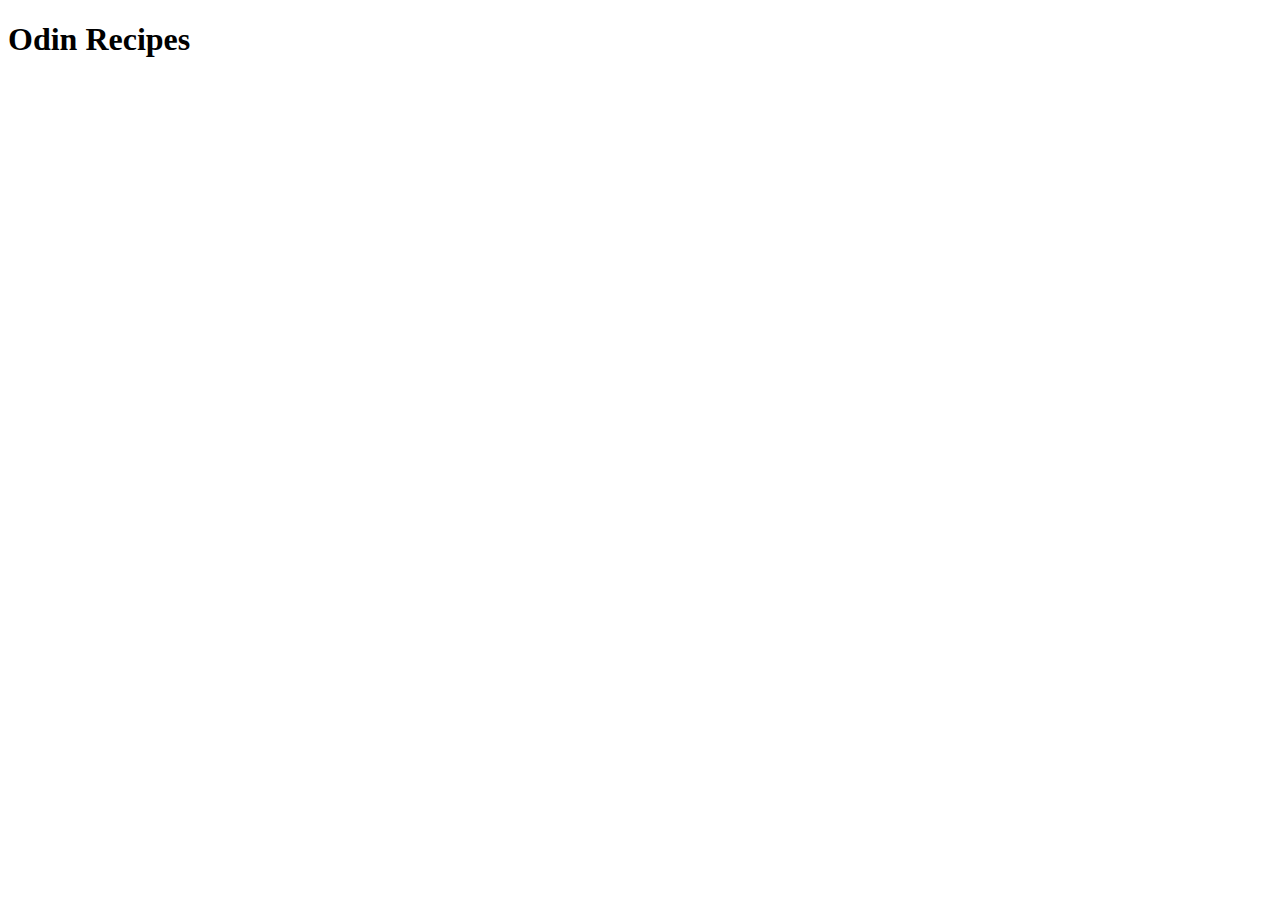
==== index.html @ 773ba6b6 "Create intitial structure" ====
<!DOCTYPE html>
<html lang="en">
<head>
    <meta charset="UTF-8">
    <meta name="viewport" content="width=device-width, initial-scale=1.0">
    <title>Document</title>
</head>
<body>
    <h1>Odin Recipes</h1>
</body>
</html>
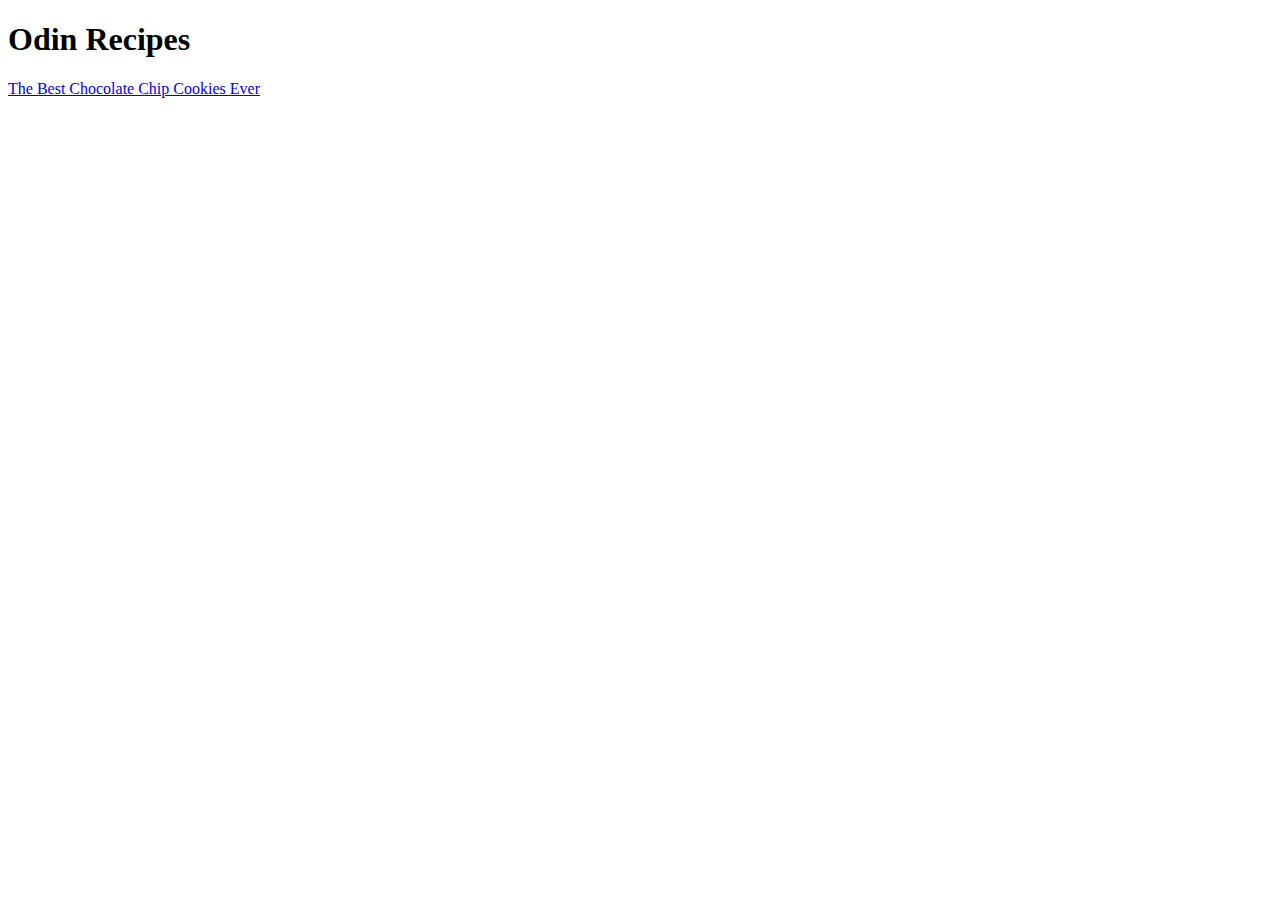
==== commit 7810c079: "Add a recipe link" ====
--- a/index.html
+++ b/index.html
@@ -7,5 +7,6 @@
 </head>
 <body>
     <h1>Odin Recipes</h1>
+    <a href="recipes/chocolate-chip-cookies.html">The Best Chocolate Chip Cookies Ever</a>
 </body>
 </html>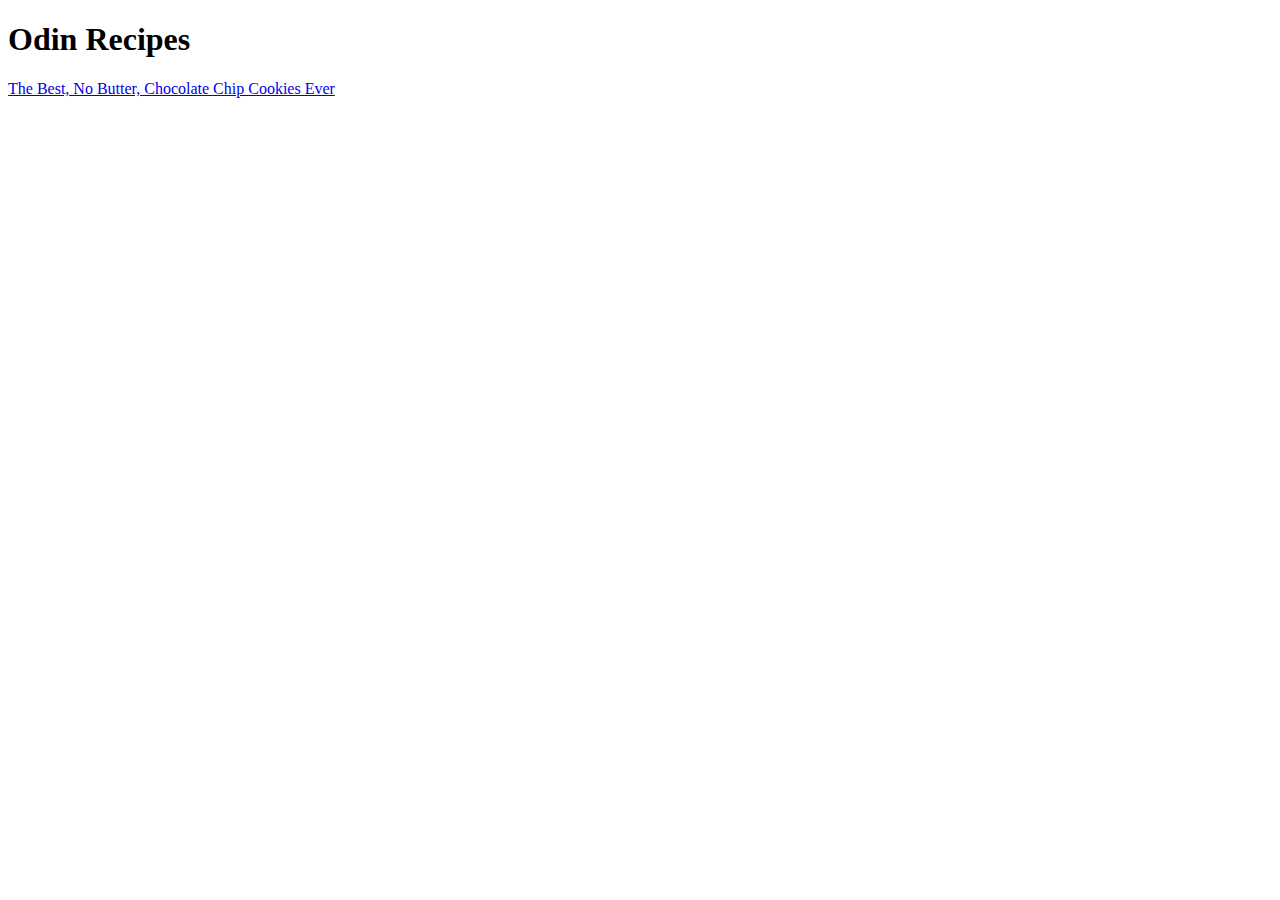
==== commit e8b54348: "Fix name of first link" ====
--- a/index.html
+++ b/index.html
@@ -7,6 +7,6 @@
 </head>
 <body>
     <h1>Odin Recipes</h1>
-    <a href="recipes/chocolate-chip-cookies.html">The Best Chocolate Chip Cookies Ever</a>
+    <a href="recipes/chocolate-chip-cookies.html">The Best, No Butter, Chocolate Chip Cookies Ever</a>
 </body>
 </html>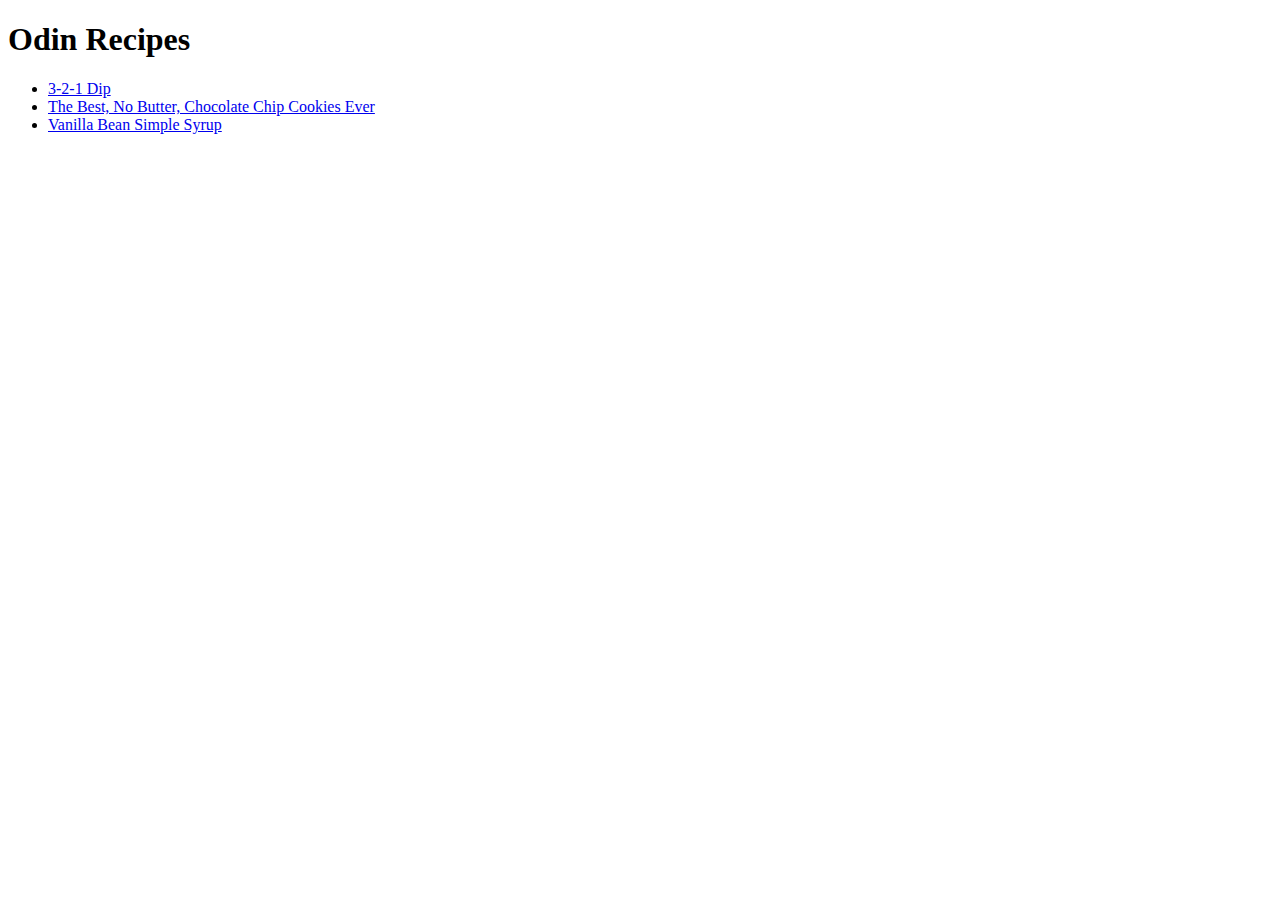
==== commit ed1e2faf: "Add recipe links" ====
--- a/index.html
+++ b/index.html
@@ -3,10 +3,14 @@
 <head>
     <meta charset="UTF-8">
     <meta name="viewport" content="width=device-width, initial-scale=1.0">
-    <title>Document</title>
+    <title>Odin Recipes</title>
 </head>
 <body>
     <h1>Odin Recipes</h1>
-    <a href="recipes/chocolate-chip-cookies.html">The Best, No Butter, Chocolate Chip Cookies Ever</a>
+    <ul>
+        <li><a href="recipes/3-2-1-dip.html">3-2-1 Dip</a></li>
+        <li><a href="recipes/chocolate-chip-cookies.html">The Best, No Butter, Chocolate Chip Cookies Ever</a></li>
+        <li><a href="recipes/vanilla-simple-syrup.html">Vanilla Bean Simple Syrup</a></li>
+    </ul>
 </body>
 </html>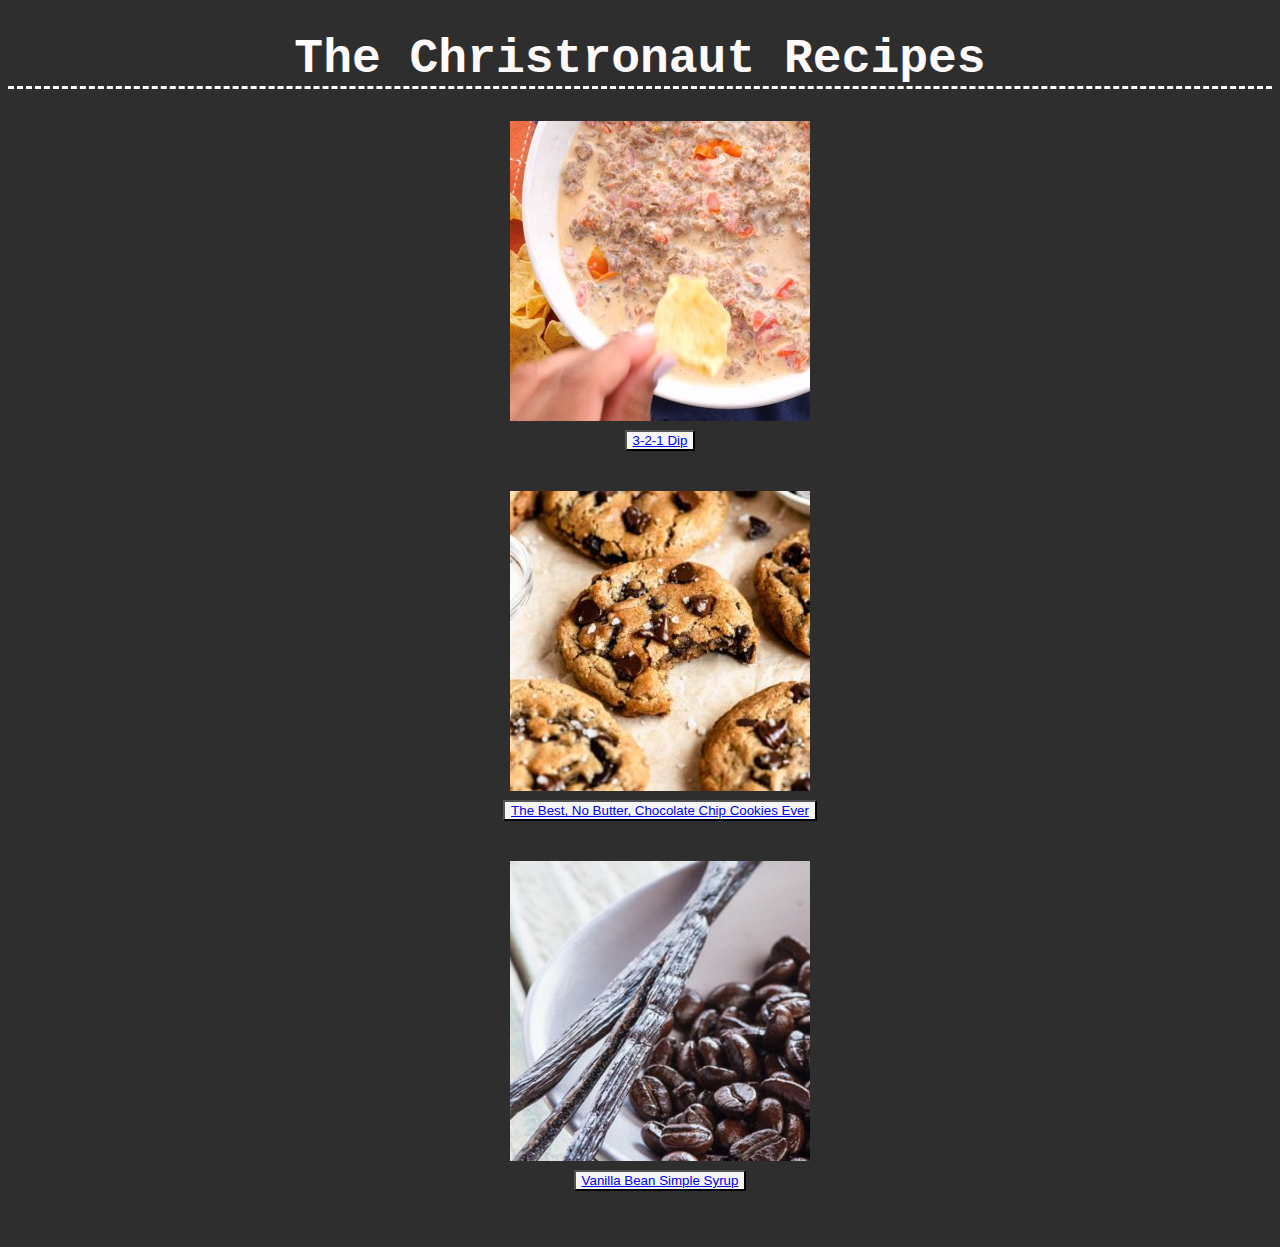
==== commit e58d302e: "Add CSS" ====
--- a/index.html
+++ b/index.html
@@ -1,16 +1,20 @@
 <!DOCTYPE html>
 <html lang="en">
 <head>
+    <link rel="stylesheet" href="style.css">
     <meta charset="UTF-8">
     <meta name="viewport" content="width=device-width, initial-scale=1.0">
-    <title>Odin Recipes</title>
+    <title>The Christronaut Recipes</title>
 </head>
 <body>
-    <h1>Odin Recipes</h1>
+    <h1>The Christronaut Recipes</h1>
     <ul>
-        <li><a href="recipes/3-2-1-dip.html">3-2-1 Dip</a></li>
-        <li><a href="recipes/chocolate-chip-cookies.html">The Best, No Butter, Chocolate Chip Cookies Ever</a></li>
-        <li><a href="recipes/vanilla-simple-syrup.html">Vanilla Bean Simple Syrup</a></li>
+        <li class="main"><img src="images/3-2-1-Dip-300x300.jpg" alt="3-2-1-dip"></li>
+        <li class="main"><button><a href="recipes/3-2-1-dip.html">3-2-1 Dip</a></button></li>
+        <li class="main"><img src="images/No-Butter-Chocolate-Chip-Cookies-300x300.jpg" alt="Chocolate Chip Cookies"></li>
+        <li class="main"><button><a href="recipes/chocolate-chip-cookies.html">The Best, No Butter, Chocolate Chip Cookies Ever</a></button></li>
+        <li class="main"><img src="images/vanilla-simple-syrup.jpeg" alt="Vanilla and Coffee Beans"></li>
+        <li class="main"><button><a href="recipes/vanilla-simple-syrup.html">Vanilla Bean Simple Syrup</a></button></li>
     </ul>
 </body>
 </html>--- a/style.css
+++ b/style.css
@@ -0,0 +1,23 @@
+body {
+    background-color: rgb(46, 46, 46);
+    text-align: center;
+    color: snow;
+}
+.main {
+    list-style-type: none;
+}
+ul {
+    list-style-type: circle;
+    text-align: center;
+}
+h1 {
+    font-family: 'Courier New', Courier, monospace;
+    color: snow;
+    border-bottom: dashed white;
+    font-size: 48px;;
+}
+button {
+    margin-top: 5px;
+    margin-bottom: 40px;
+    background-color: whitesmoke;;
+}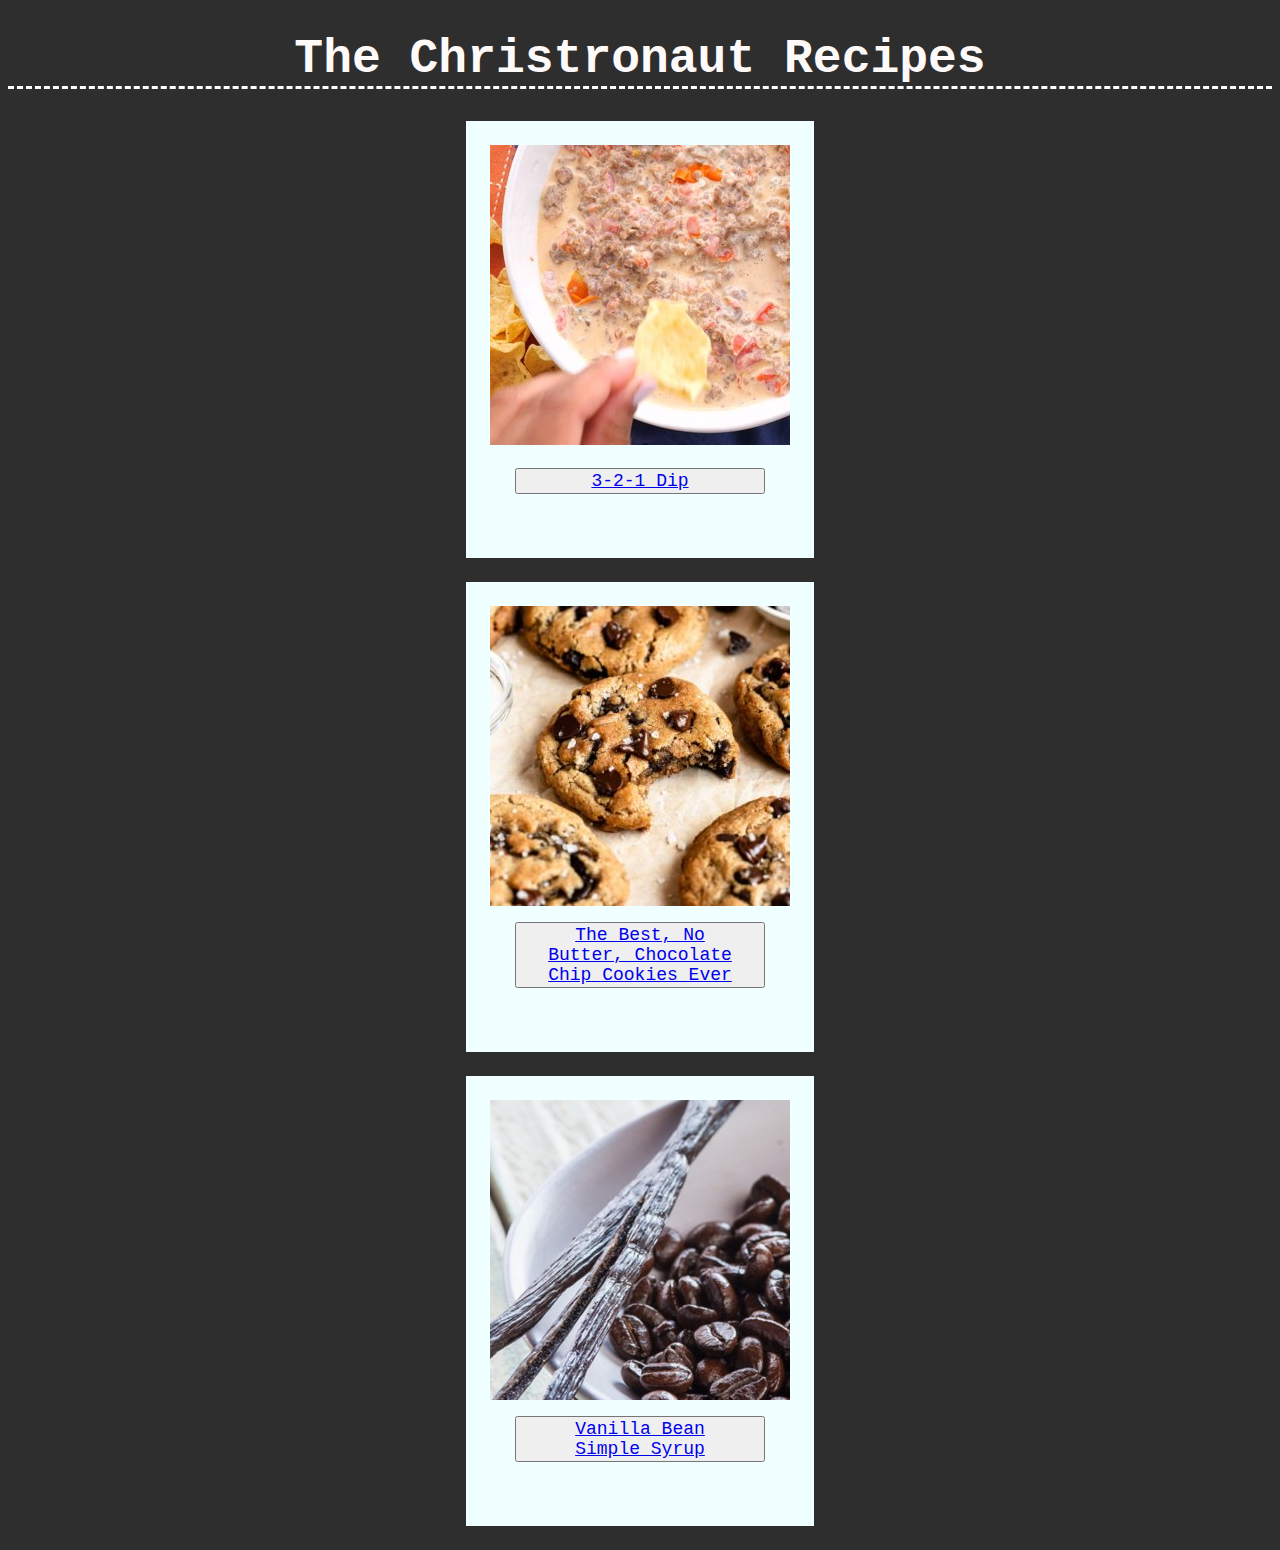
==== commit dda17335: "Update style using CSS boxes" ====
--- a/index.html
+++ b/index.html
@@ -8,13 +8,21 @@
 </head>
 <body>
     <h1>The Christronaut Recipes</h1>
-    <ul>
-        <li class="main"><img src="images/3-2-1-Dip-300x300.jpg" alt="3-2-1-dip"></li>
-        <li class="main"><button><a href="recipes/3-2-1-dip.html">3-2-1 Dip</a></button></li>
-        <li class="main"><img src="images/No-Butter-Chocolate-Chip-Cookies-300x300.jpg" alt="Chocolate Chip Cookies"></li>
-        <li class="main"><button><a href="recipes/chocolate-chip-cookies.html">The Best, No Butter, Chocolate Chip Cookies Ever</a></button></li>
-        <li class="main"><img src="images/vanilla-simple-syrup.jpeg" alt="Vanilla and Coffee Beans"></li>
-        <li class="main"><button><a href="recipes/vanilla-simple-syrup.html">Vanilla Bean Simple Syrup</a></button></li>
-    </ul>
+    <div class="main-list">
+        <ul>
+            <div class="mainblock">
+            <li class="main"><img src="images/3-2-1-Dip-300x300.jpg" alt="3-2-1-dip"></li>
+            <li class="main"><button><a href="recipes/3-2-1-dip.html">3-2-1 Dip</a></button></li>
+            </div>
+            <div class="mainblock">
+            <li class="main"><img src="images/No-Butter-Chocolate-Chip-Cookies-300x300.jpg" alt="Chocolate Chip Cookies"></li>
+            <li class="main"><button><a href="recipes/chocolate-chip-cookies.html">The Best, No Butter, Chocolate Chip Cookies Ever</a></button></li>
+            </div>
+            <div class="mainblock">
+            <li class="main"><img src="images/vanilla-simple-syrup.jpeg" alt="Vanilla and Coffee Beans"></li>
+            <li class="main"><button><a href="recipes/vanilla-simple-syrup.html">Vanilla Bean Simple Syrup</a></button></li>
+            </div>
+        </ul>
+    </div>
 </body>
 </html>--- a/style.css
+++ b/style.css
@@ -3,12 +3,36 @@
     text-align: center;
     color: snow;
 }
+.mainblock {
+    background-color: azure;
+    margin: auto;
+    width: fit-content;
+    padding: 24px;
+    margin-bottom: 24px;
+    color: rgb(46, 46, 46);
+}
+.list {
+    width: fit-content;
+    margin: auto;
+    text-align: left;
+    text
+}
+.block {
+    background-color: azure;
+    margin: auto;
+    width: 400px;
+    padding: 24px;
+    margin-bottom: 24px;
+    color: rgb(46, 46, 46); 
+}
 .main {
     list-style-type: none;
+    font-family: 'Courier New', Courier, monospace;
+    font-size: 36px;
 }
 ul {
     list-style-type: circle;
-    text-align: center;
+    padding: 0;
 }
 h1 {
     font-family: 'Courier New', Courier, monospace;
@@ -19,5 +43,9 @@
 button {
     margin-top: 5px;
     margin-bottom: 40px;
-    background-color: whitesmoke;;
+    background-color: rgb(46, 46, 46)
+    padding: 10px; padding-left: 30px; padding-right: 30px;
+    font-family: 'Courier New', Courier, monospace;
+    font-size: 18px;
+    width: 250px;
 }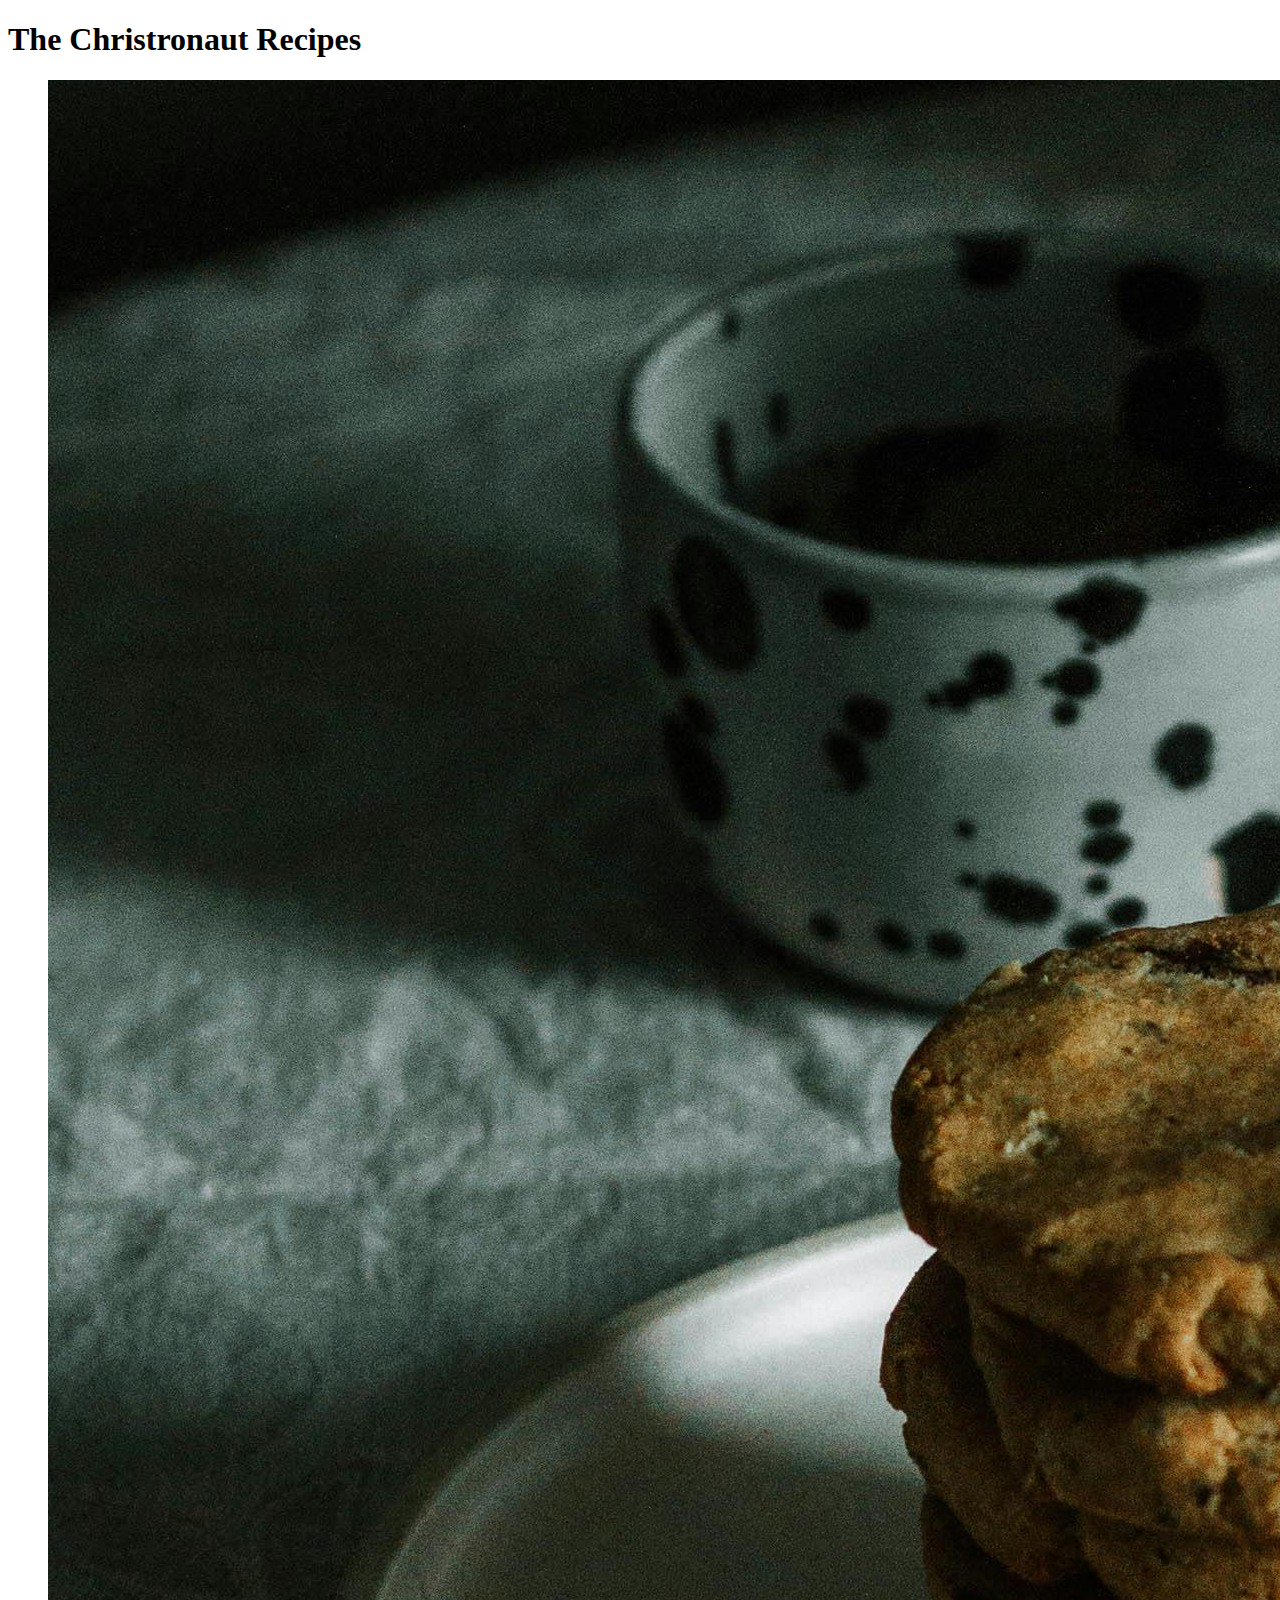
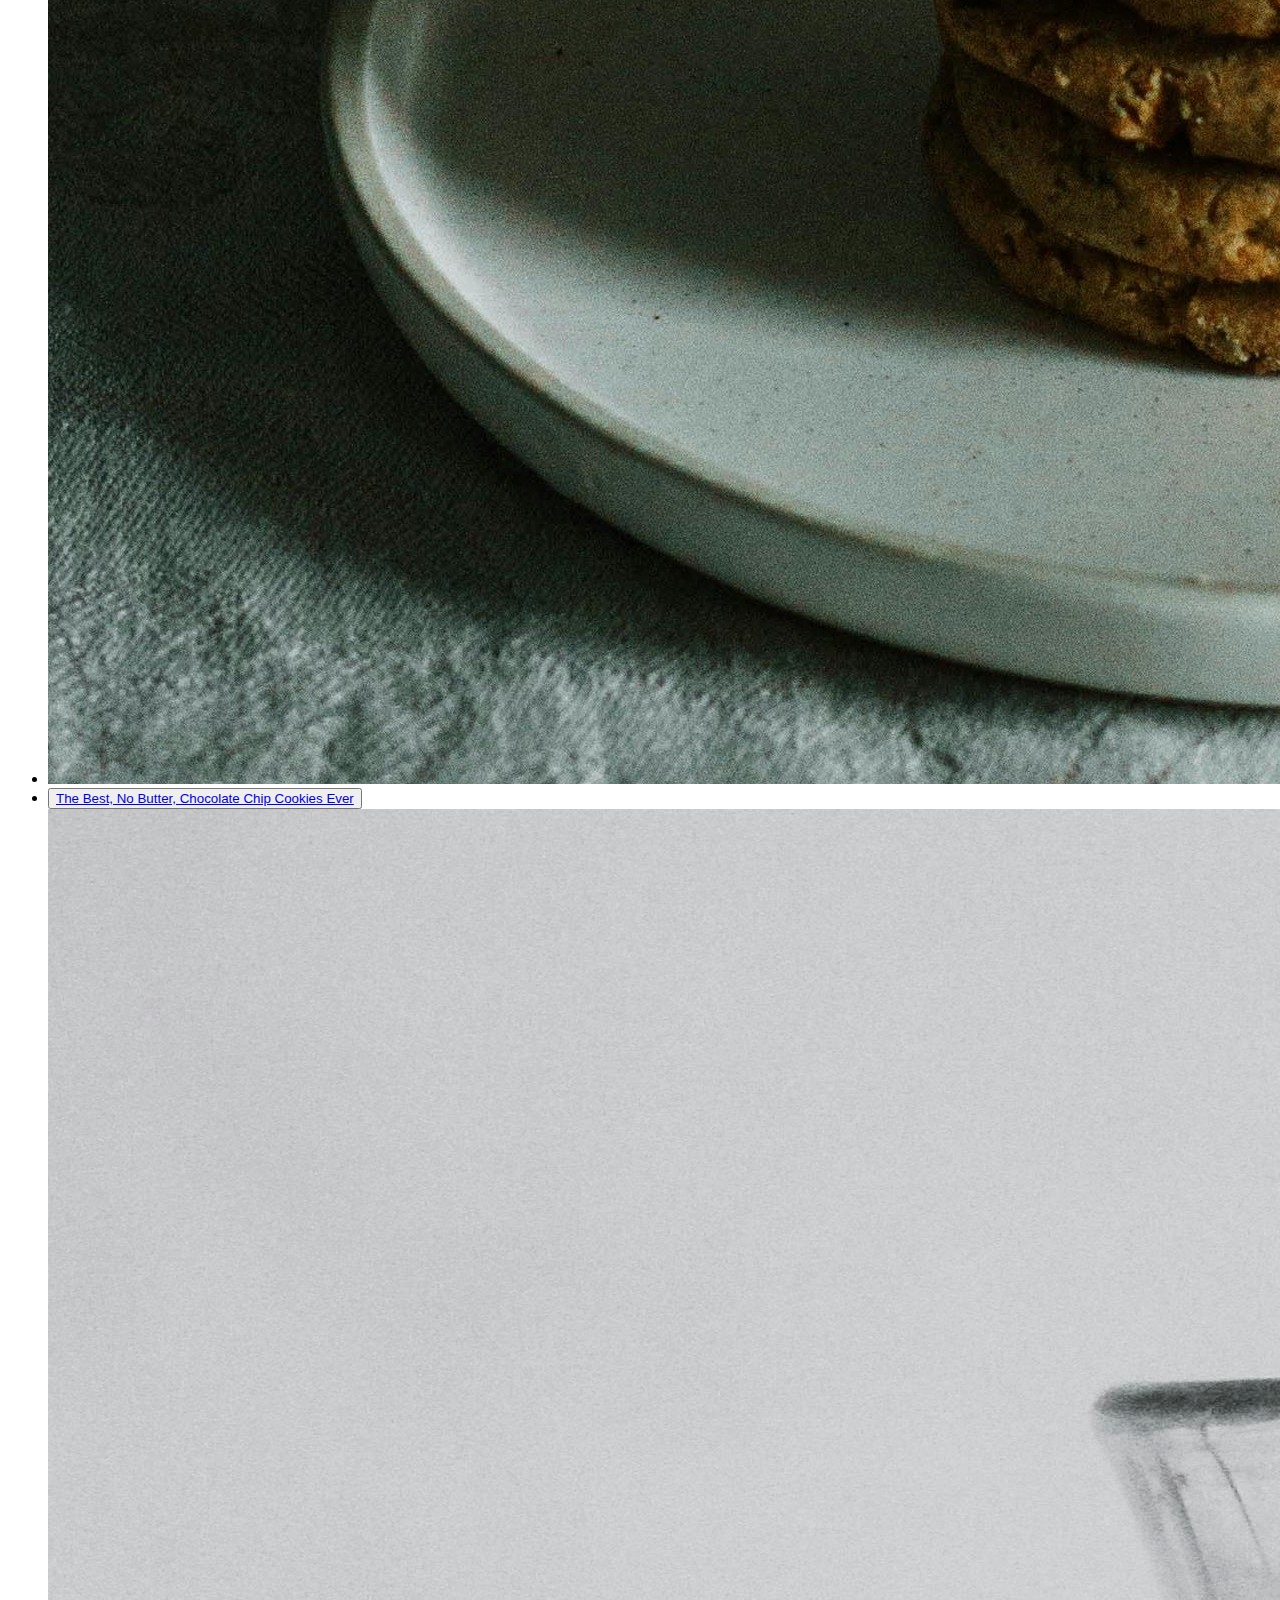
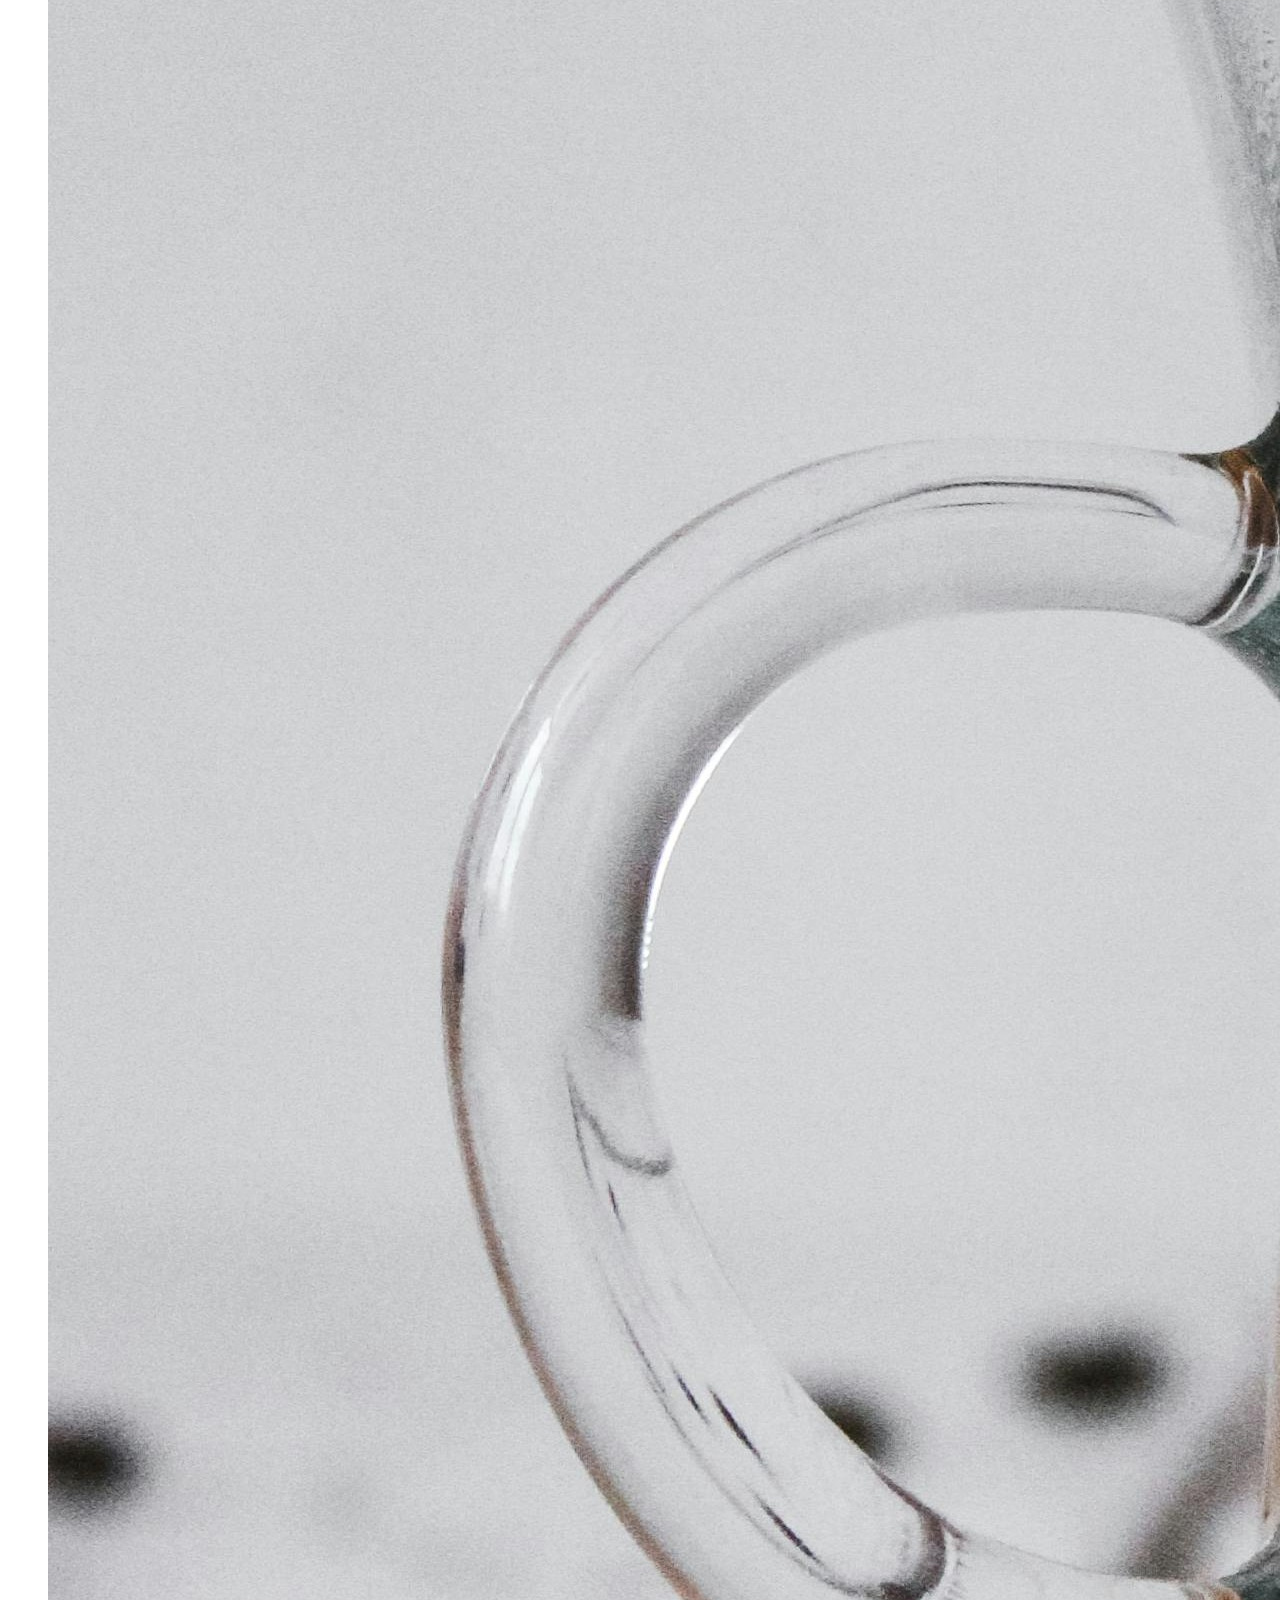
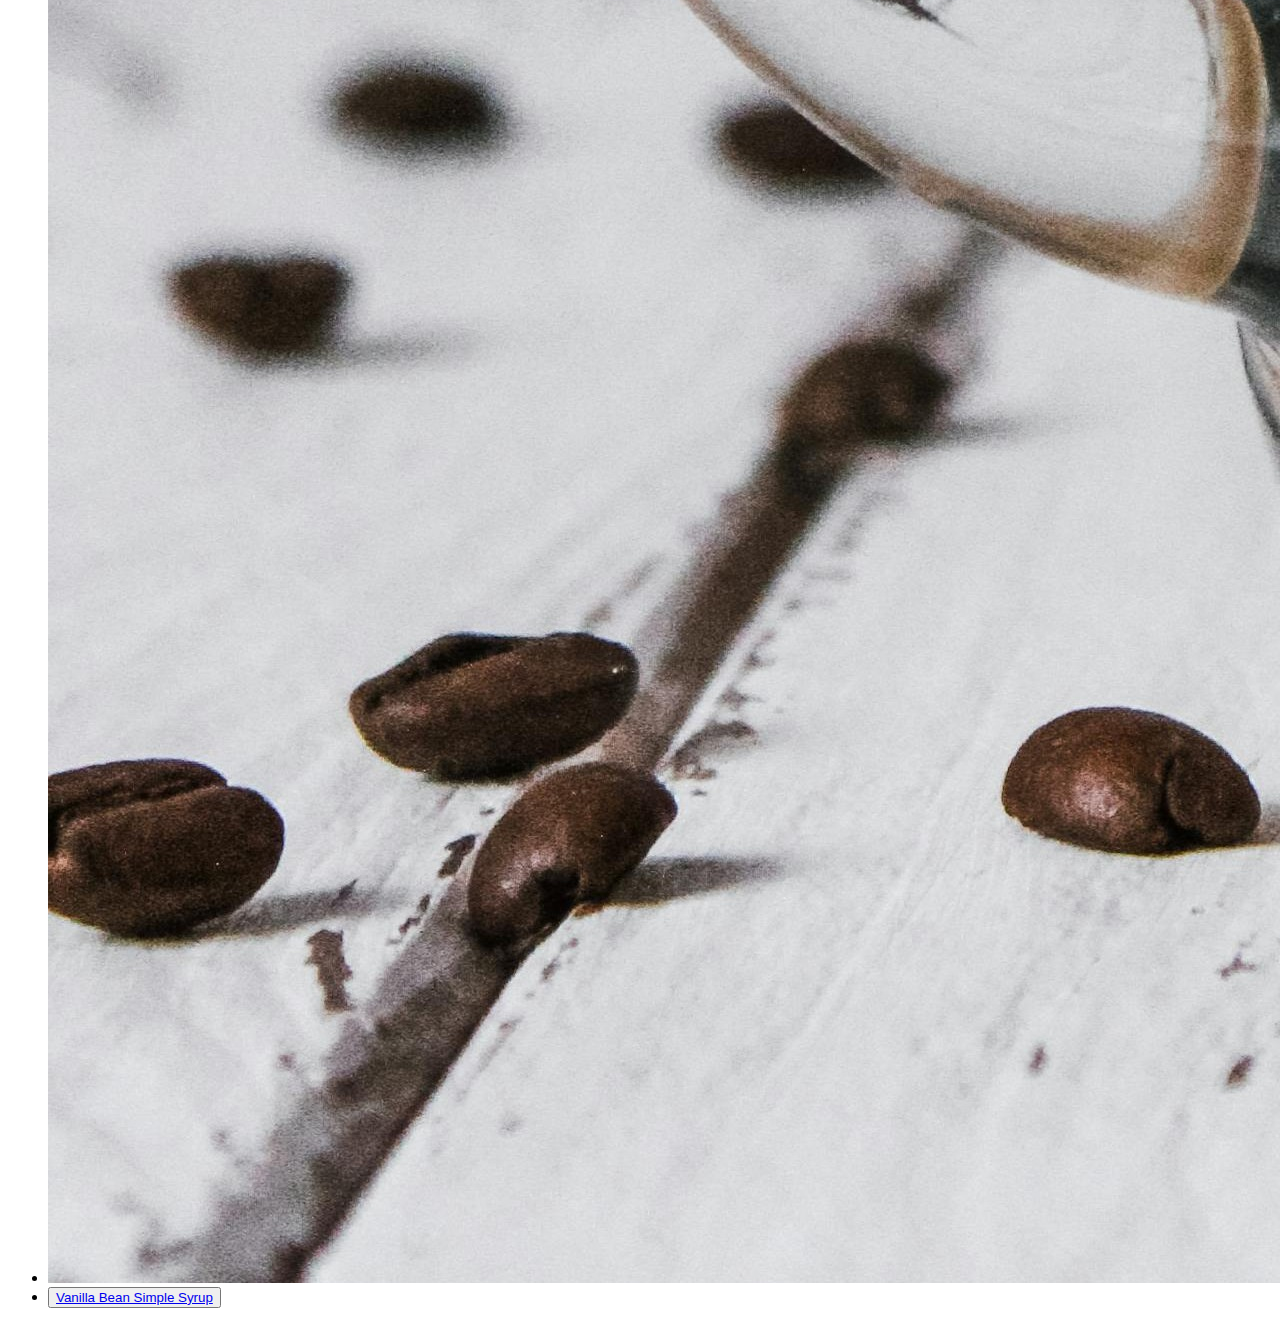
==== commit da8ec9a2: "Prepare for Flexbox" ====
--- a/index.html
+++ b/index.html
@@ -11,16 +11,12 @@
     <div class="main-list">
         <ul>
             <div class="mainblock">
-            <li class="main"><img src="images/3-2-1-Dip-300x300.jpg" alt="3-2-1-dip"></li>
-            <li class="main"><button><a href="recipes/3-2-1-dip.html">3-2-1 Dip</a></button></li>
+                <li class="main"><img src="images/chocolate-chip-cookies.jpg" alt="Chocolate Chip Cookies"></li>
+                <li class="main"><button><a href="recipes/chocolate-chip-cookies.html">The Best, No Butter, Chocolate Chip Cookies Ever</a></button></li>
             </div>
             <div class="mainblock">
-            <li class="main"><img src="images/No-Butter-Chocolate-Chip-Cookies-300x300.jpg" alt="Chocolate Chip Cookies"></li>
-            <li class="main"><button><a href="recipes/chocolate-chip-cookies.html">The Best, No Butter, Chocolate Chip Cookies Ever</a></button></li>
-            </div>
-            <div class="mainblock">
-            <li class="main"><img src="images/vanilla-simple-syrup.jpeg" alt="Vanilla and Coffee Beans"></li>
-            <li class="main"><button><a href="recipes/vanilla-simple-syrup.html">Vanilla Bean Simple Syrup</a></button></li>
+                <li class="main"><img src="images/vanilla-simple-syrup.jpg" alt="Vanilla Coffee"></li>
+                <li class="main"><button><a href="recipes/vanilla-simple-syrup.html">Vanilla Bean Simple Syrup</a></button></li>
             </div>
         </ul>
     </div>
